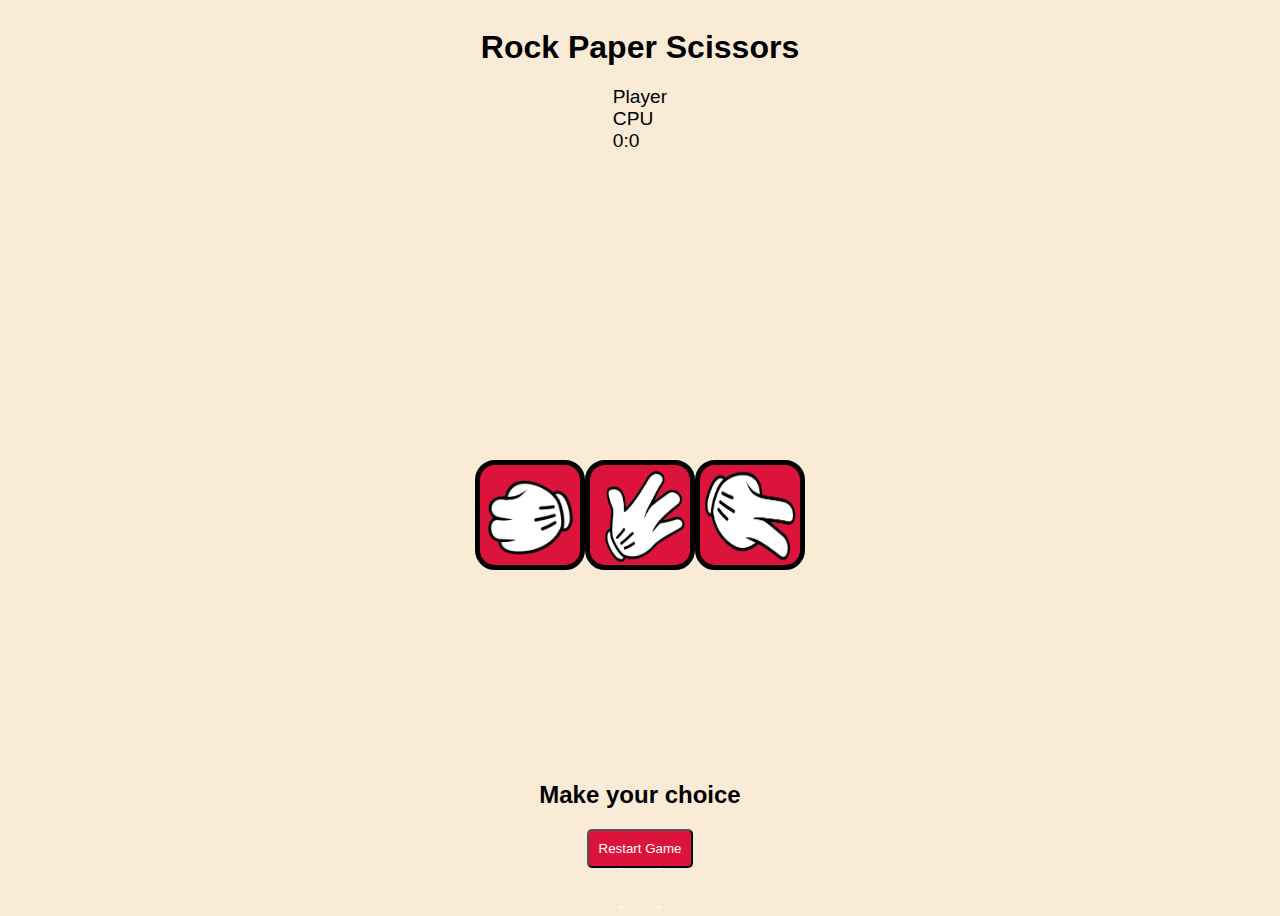
==== index.html @ 5446ed72 "game doesnt stop at 10" ====
<!DOCTYPE html>
<html lang="en">
<head>
  <meta charset="UTF-8">
  <meta name="viewport" content="width=device-width, initial-scale=1.0">
  <script src="./script.js" defer></script>
  <link rel="stylesheet" href="style.css">
  <title>Rock Paper Scissor</title>
</head>
<body>
  <header><h1 class="title">Rock Paper Scissors</h1></header>
  
  <div class="score-board">
    <div id="player-name" class="name">Player</div>
    <div id="cpu-name" class="name">CPU</div>
    <span id="player-score">0</span>:<span id="cpu-score">0</span>
  </div>
  <div class="choices">
    <div id="rock" class="choice">
      <img src="img/rock.png" alt="">
    </div>
    <div id="paper" class="choice">
      <img src="img/paper.png" alt="">
    </div>
    <div id="scissors" class="choice">
      <img src="img/scisssors.png" alt="">
    </div>
  </div>
  <h2>Make your choice</h2>
  <div class="btn-container">  
    <button id="restart" class="restart-btn">Restart Game</button>
  </div>
  <div class="modal">
    <div id="result" class="modal-content"></div>
  </div>
</body>
</html>
---- style.css ----
body {
  display: flex;
  flex-direction: column;
  justify-content: center;
  align-items: center;
  height: 100vh;
  background-color: antiquewhite;
  font-family: Arial, sans-serif;
}

.container {
  text-align: center;
}

.title {
  font-size: 2em;
  margin-bottom: 20px;
}

.score-board {
  font-size: 1.2em;
  margin-bottom: 20px;
}

.choices {
  display: flex;
  flex-direction: row;
  justify-content: center;
  align-items: center;
  height: 100vh;
  cursor: pointer;
}

.choice img {
  width: 100px;
  height: 100px;
  background-color: crimson;
  border-radius: 20px;
  border: 5px solid;
  cursor: pointer;
  margin-top: 100px;
}

.modal {
  background-color: white;
  justify-content: center;
  align-items: center;
}

.modal-content {
  background-color: antiquewhite;
  padding: 20px;
  border-radius: 5px;
}

.restart-btn {
  display: flex;
  padding: 10px;
  background-color: crimson;
  color: white;
  border-radius: 5px;
  cursor: pointer;
}
.name {
  color: black;
}
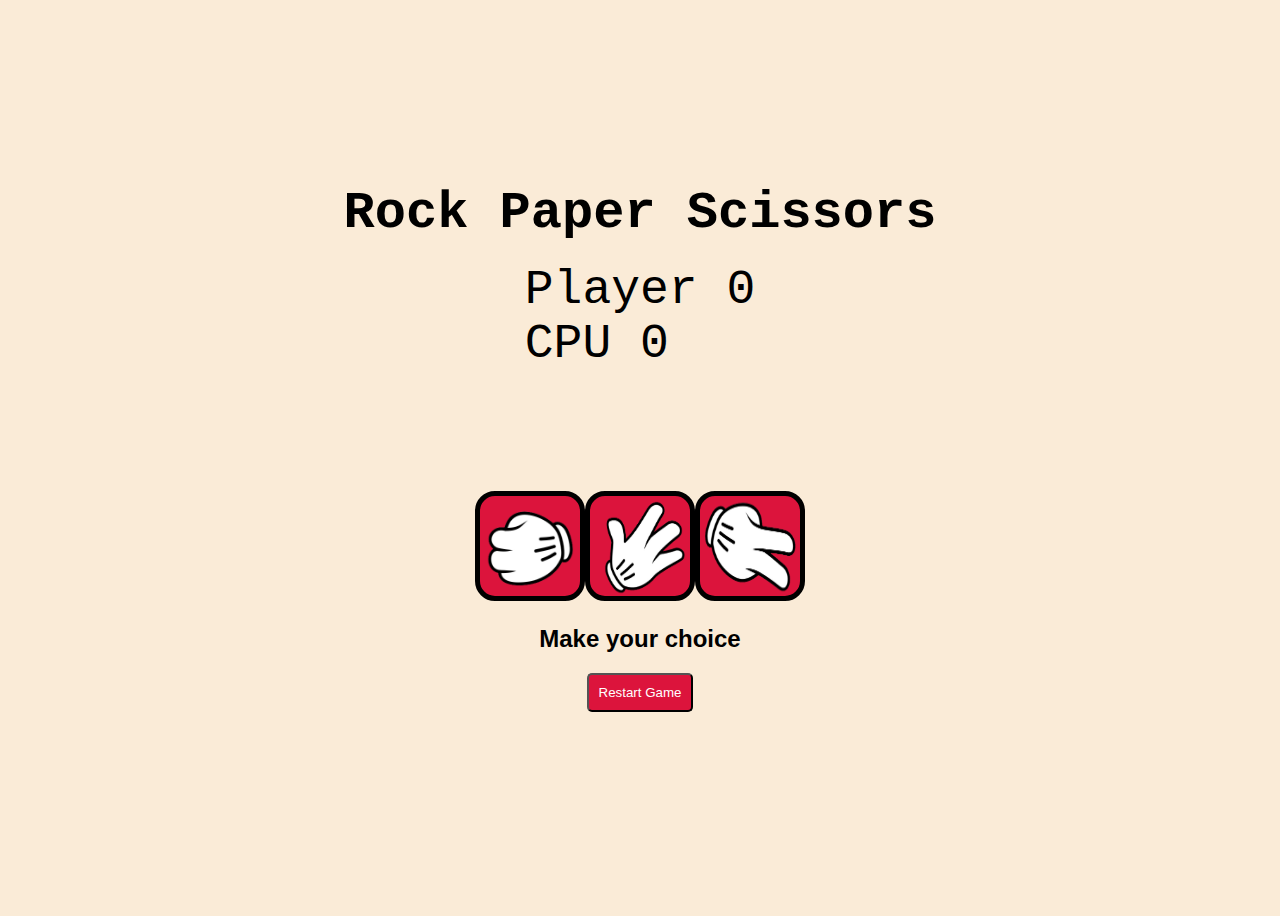
==== commit bc11d2c3: "new form almost done" ====
--- a/index.html
+++ b/index.html
@@ -11,9 +11,8 @@
   <header><h1 class="title">Rock Paper Scissors</h1></header>
   
   <div class="score-board">
-    <div id="player-name" class="name">Player</div>
-    <div id="cpu-name" class="name">CPU</div>
-    <span id="player-score">0</span>:<span id="cpu-score">0</span>
+    <div id="player-name" class="name">Player <span id="player-score">0</span> </div>
+    <div id="cpu-name" class="name">CPU <span id="cpu-score">0</span></div>
   </div>
   <div class="choices">
     <div id="rock" class="choice">
--- a/style.css
+++ b/style.css
@@ -13,13 +13,16 @@
 }
 
 .title {
-  font-size: 2em;
+  font-size: 4em;
   margin-bottom: 20px;
+  margin-top: 20px;
+  font-family: monospace;
 }
 
 .score-board {
-  font-size: 1.2em;
+  font-size: 3rem;
   margin-bottom: 20px;
+  font-family: monospace;
 }
 
 .choices {
@@ -27,7 +30,6 @@
   flex-direction: row;
   justify-content: center;
   align-items: center;
-  height: 100vh;
   cursor: pointer;
 }
 
@@ -42,7 +44,7 @@
 }
 
 .modal {
-  background-color: white;
+  color: black;
   justify-content: center;
   align-items: center;
 }
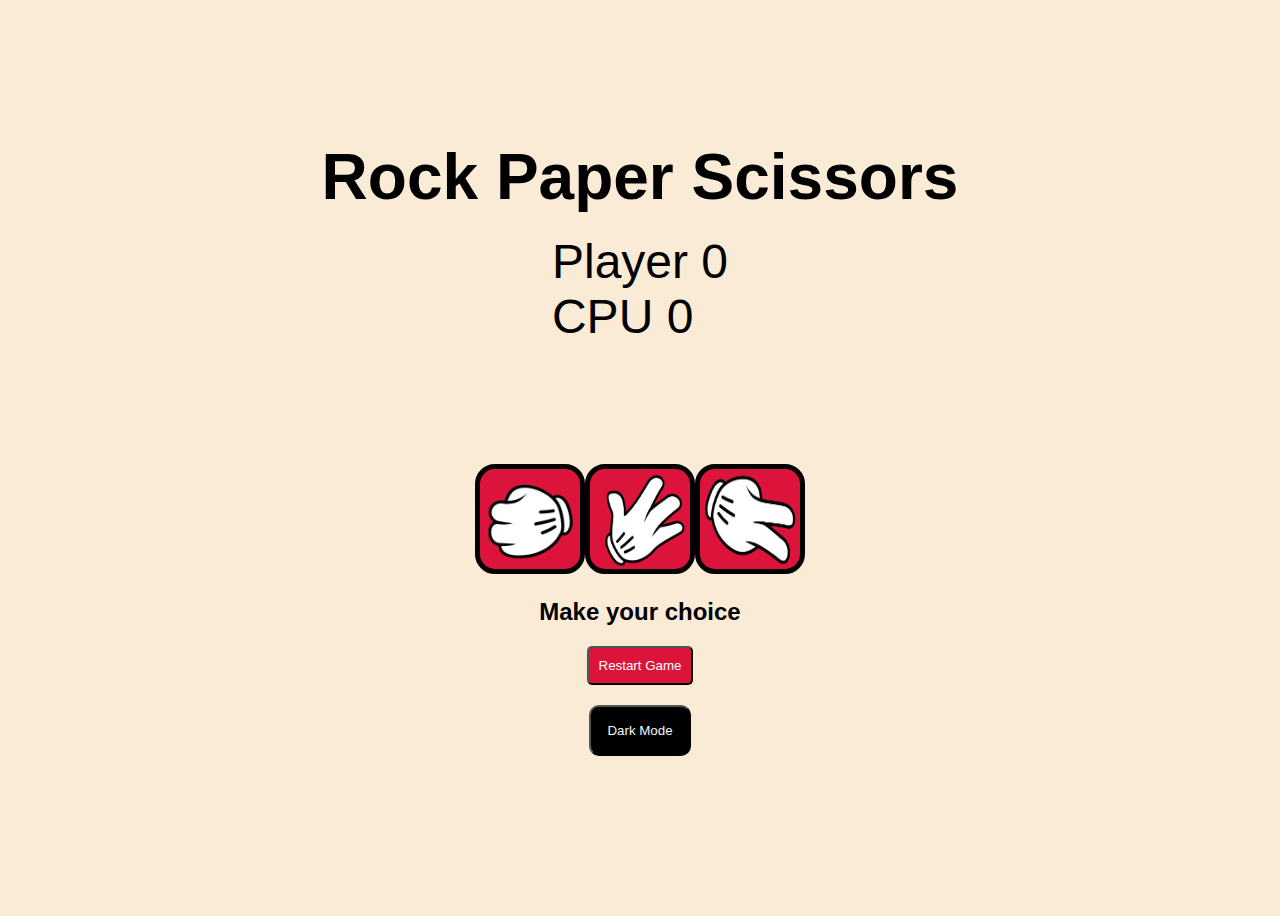
==== commit 8f22a9cb: "final result" ====
--- a/index.html
+++ b/index.html
@@ -5,6 +5,10 @@
   <meta name="viewport" content="width=device-width, initial-scale=1.0">
   <script src="./script.js" defer></script>
   <link rel="stylesheet" href="style.css">
+  <link href="https://fonts.cdnfonts.com/css/games" rel="stylesheet">
+  <style>
+    @import url('https://fonts.cdnfonts.com/css/games');
+</style>
   <title>Rock Paper Scissor</title>
 </head>
 <body>
@@ -29,6 +33,7 @@
   <div class="btn-container">  
     <button id="restart" class="restart-btn">Restart Game</button>
   </div>
+  <button id="darkMode">Dark Mode</button>
   <div class="modal">
     <div id="result" class="modal-content"></div>
   </div>
--- a/style.css
+++ b/style.css
@@ -5,7 +5,7 @@
   align-items: center;
   height: 100vh;
   background-color: antiquewhite;
-  font-family: Arial, sans-serif;
+  font-family: 'Games', sans-serif;
 }
 
 .container {
@@ -16,13 +16,11 @@
   font-size: 4em;
   margin-bottom: 20px;
   margin-top: 20px;
-  font-family: monospace;
 }
 
 .score-board {
   font-size: 3rem;
   margin-bottom: 20px;
-  font-family: monospace;
 }
 
 .choices {
@@ -44,13 +42,11 @@
 }
 
 .modal {
-  color: black;
   justify-content: center;
   align-items: center;
 }
 
 .modal-content {
-  background-color: antiquewhite;
   padding: 20px;
   border-radius: 5px;
 }
@@ -63,6 +59,19 @@
   border-radius: 5px;
   cursor: pointer;
 }
-.name {
-  color: black;
+
+#darkMode {
+  display: flex;
+  flex-direction: column;
+  justify-content: center;
+  border-radius: 10px;
+  padding: 1rem;
+  margin-top: 20px;
+  background-color: black;
+  color: whitesmoke;
+  cursor: pointer;
 }
+#darkMode:hover {
+  opacity: 10;
+  background-color: darkgrey;
+}
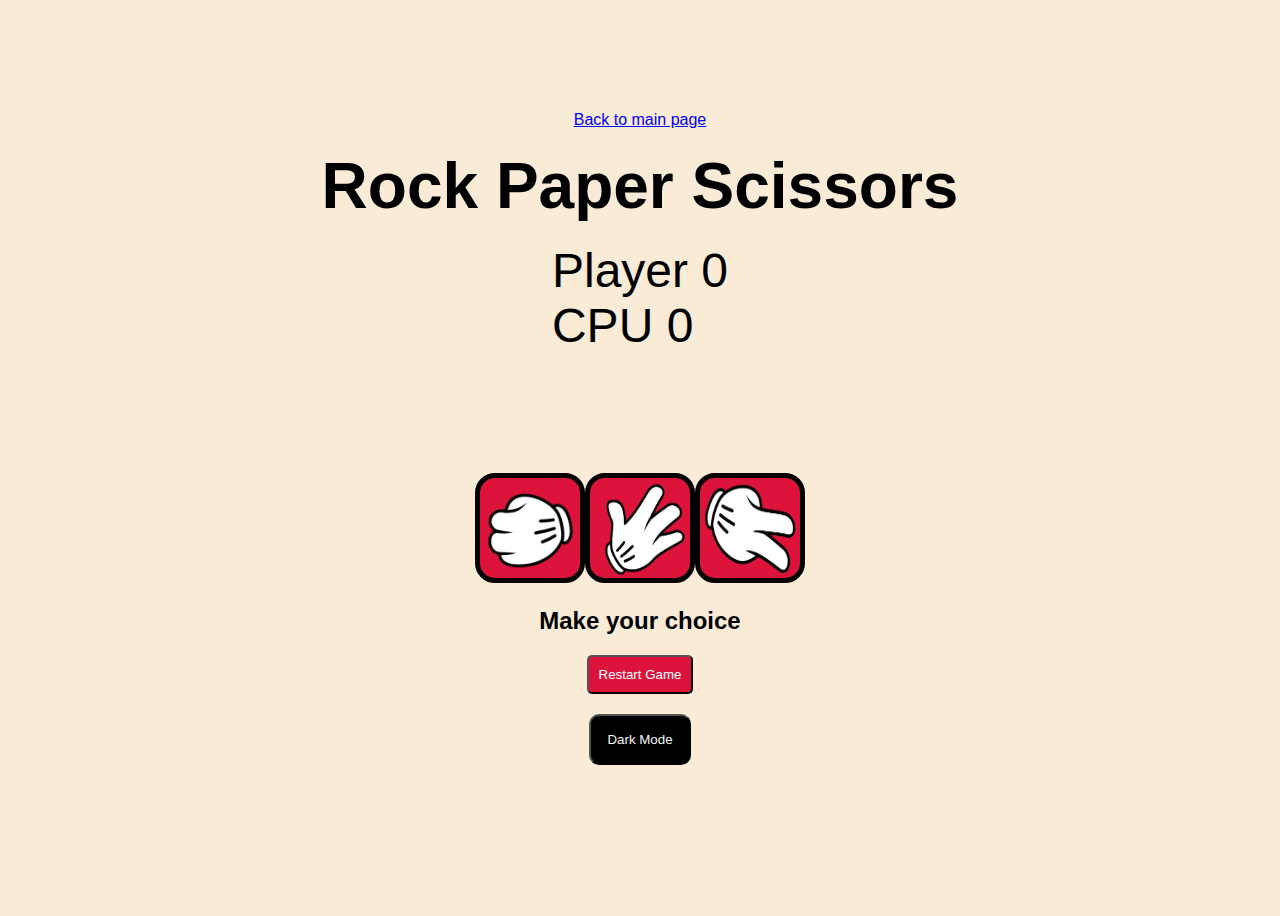
==== commit e3a5b8c5: "project done" ====
--- a/index.html
+++ b/index.html
@@ -12,6 +12,7 @@
   <title>Rock Paper Scissor</title>
 </head>
 <body>
+  <a href="./index1.html">Back to main page</a>
   <header><h1 class="title">Rock Paper Scissors</h1></header>
   
   <div class="score-board">
--- a/style.css
+++ b/style.css
@@ -75,3 +75,17 @@
   opacity: 10;
   background-color: darkgrey;
 }
+#dont {
+  border-radius: 30px;
+  padding: 10px;
+}
+img {
+  height: 30vh;
+  width: 30vh;
+}
+
+h1,
+h3,
+h4 {
+  font-family: 'Gill Sans', 'Gill Sans MT', Calibri, 'Trebuchet MS', sans-serif;
+}
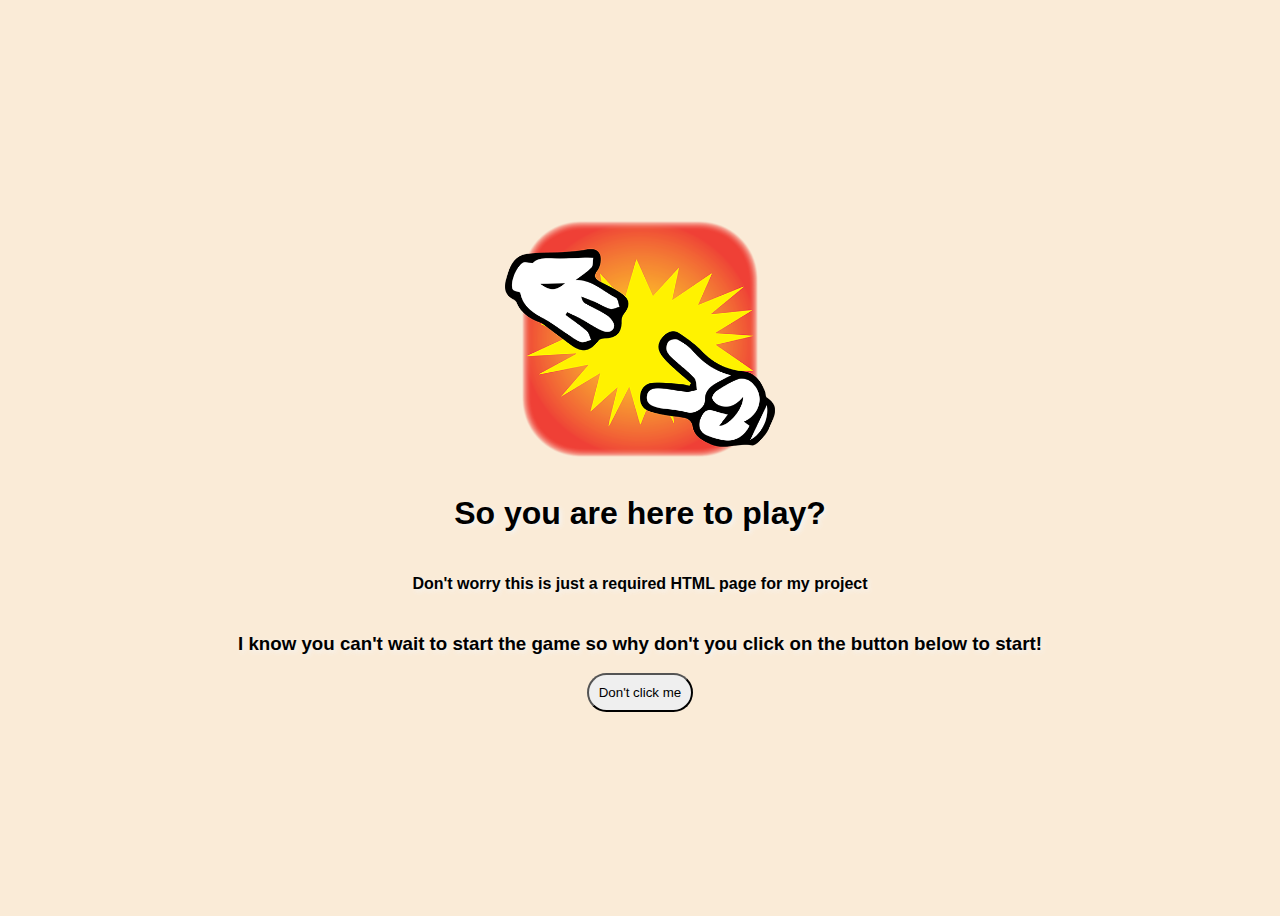
==== commit bb46ca3a: "the project" ====
--- a/index.html
+++ b/index.html
@@ -3,40 +3,23 @@
 <head>
   <meta charset="UTF-8">
   <meta name="viewport" content="width=device-width, initial-scale=1.0">
-  <script src="./script.js" defer></script>
   <link rel="stylesheet" href="style.css">
-  <link href="https://fonts.cdnfonts.com/css/games" rel="stylesheet">
+  <link href="https://fonts.cdnfonts.com/css/vogan" rel="stylesheet">
   <style>
-    @import url('https://fonts.cdnfonts.com/css/games');
+    @import url('https://fonts.cdnfonts.com/css/vogan');
 </style>
-  <title>Rock Paper Scissor</title>
+  <script src="script.js" defer></script>
+  <title>Rock Paper Scissors</title>
 </head>
 <body>
-  <a href="./index1.html">Back to main page</a>
-  <header><h1 class="title">Rock Paper Scissors</h1></header>
-  
-  <div class="score-board">
-    <div id="player-name" class="name">Player <span id="player-score">0</span> </div>
-    <div id="cpu-name" class="name">CPU <span id="cpu-score">0</span></div>
+  <img src="img/unnamed.png" alt="">
+  <div class="page">
+    <h1>So you are here to play?</h1>
+  <h4>Don't worry this is just a required HTML page for my project</h4>
+  <h3>I know you can't wait to start the game so why don't you click on the button below to start!</h3>
   </div>
-  <div class="choices">
-    <div id="rock" class="choice">
-      <img src="img/rock.png" alt="">
-    </div>
-    <div id="paper" class="choice">
-      <img src="img/paper.png" alt="">
-    </div>
-    <div id="scissors" class="choice">
-      <img src="img/scisssors.png" alt="">
-    </div>
-  </div>
-  <h2>Make your choice</h2>
-  <div class="btn-container">  
-    <button id="restart" class="restart-btn">Restart Game</button>
-  </div>
-  <button id="darkMode">Dark Mode</button>
-  <div class="modal">
-    <div id="result" class="modal-content"></div>
-  </div>
+  <a href="./index.html">
+    <button id="dont">Don't click me</button>
+  </a>
 </body>
 </html>--- a/style.css
+++ b/style.css
@@ -59,6 +59,10 @@
   border-radius: 5px;
   cursor: pointer;
 }
+.restart-btn:hover {
+  opacity: 10;
+  background-color: darkgray;
+}
 
 #darkMode {
   display: flex;
@@ -84,8 +88,23 @@
   width: 30vh;
 }
 
-h1,
-h3,
-h4 {
-  font-family: 'Gill Sans', 'Gill Sans MT', Calibri, 'Trebuchet MS', sans-serif;
+.page {
+  display: flex;
+  flex-direction: column;
+  align-items: center;
+  font-family: 'Vogan', sans-serif;
+  text-shadow: 2px 2px 5px whitesmoke;
 }
+.player2 {
+  padding: 10px;
+  color: cornflowerblue;
+  border-radius: 40px;
+}
+.player1 {
+  padding: 10px;
+  color: cornflowerblue;
+  border-radius: 40px;
+}
+a {
+  color: cornflowerblue;
+}
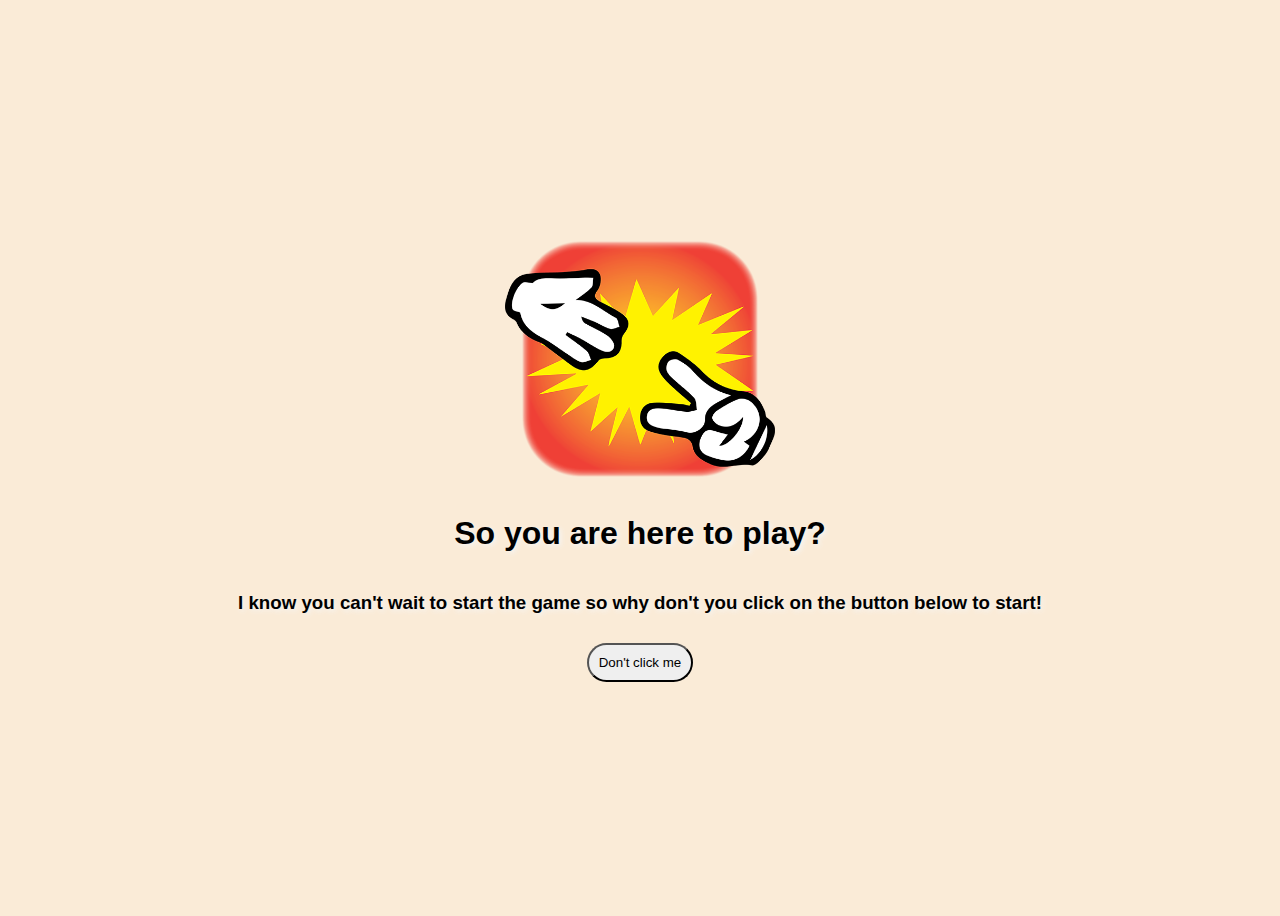
==== commit a1ea93fc: "Abdulla project" ====
--- a/index.html
+++ b/index.html
@@ -15,10 +15,9 @@
   <img src="img/unnamed.png" alt="">
   <div class="page">
     <h1>So you are here to play?</h1>
-  <h4>Don't worry this is just a required HTML page for my project</h4>
   <h3>I know you can't wait to start the game so why don't you click on the button below to start!</h3>
   </div>
-  <a href="./index.html">
+  <a href="./level1.html">
     <button id="dont">Don't click me</button>
   </a>
 </body>
--- a/style.css
+++ b/style.css
@@ -41,12 +41,12 @@
   margin-top: 100px;
 }
 
-.modal {
+#result {
   justify-content: center;
   align-items: center;
 }
 
-.modal-content {
+.result-content {
   padding: 20px;
   border-radius: 5px;
 }
@@ -106,5 +106,6 @@
   border-radius: 40px;
 }
 a {
+  padding: 10px;
   color: cornflowerblue;
 }
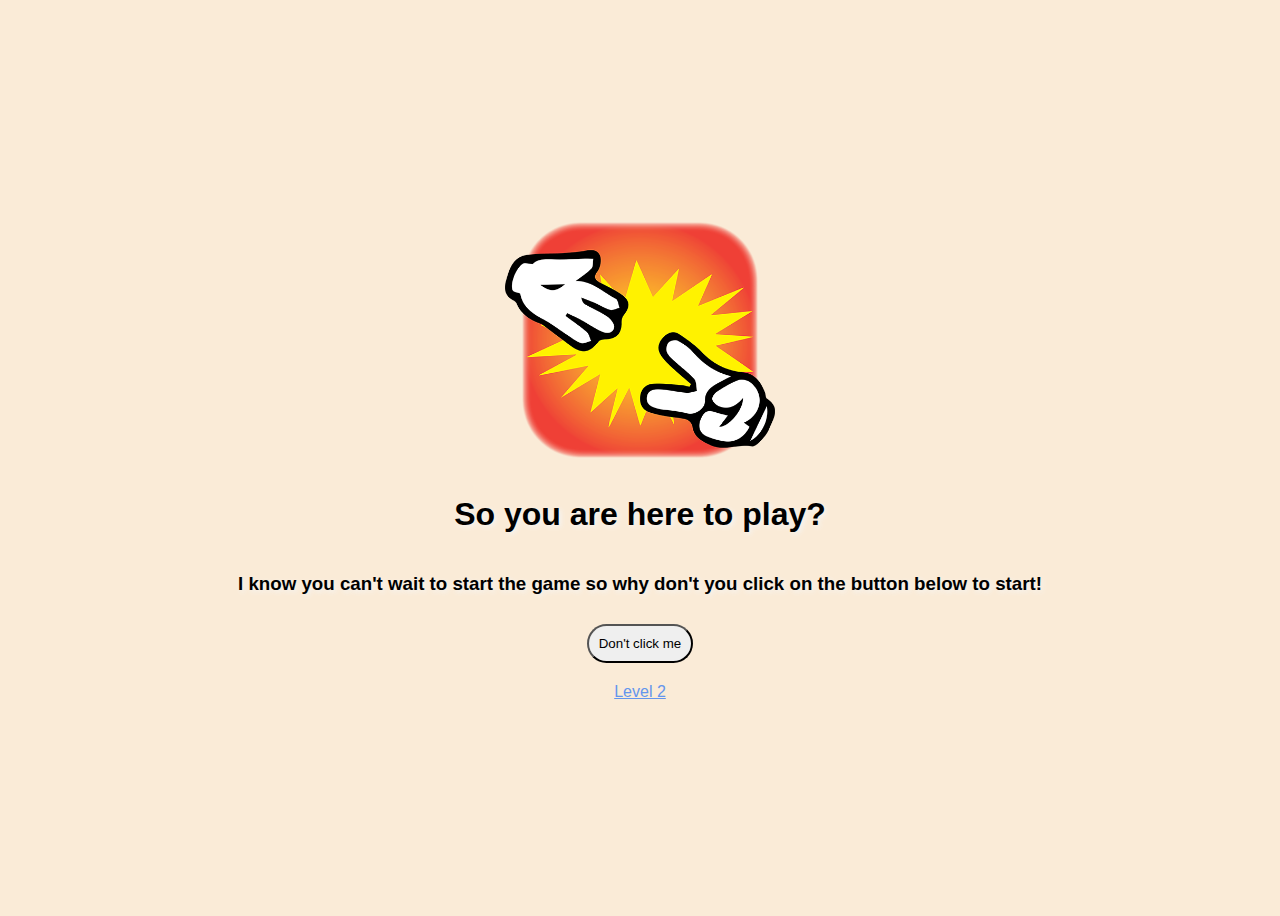
==== commit e63d0de9: "idk" ====
--- a/index.html
+++ b/index.html
@@ -19,6 +19,8 @@
   </div>
   <a href="./level1.html">
     <button id="dont">Don't click me</button>
+
+    <a href="/level2.html">Level 2 </a>
   </a>
 </body>
 </html>